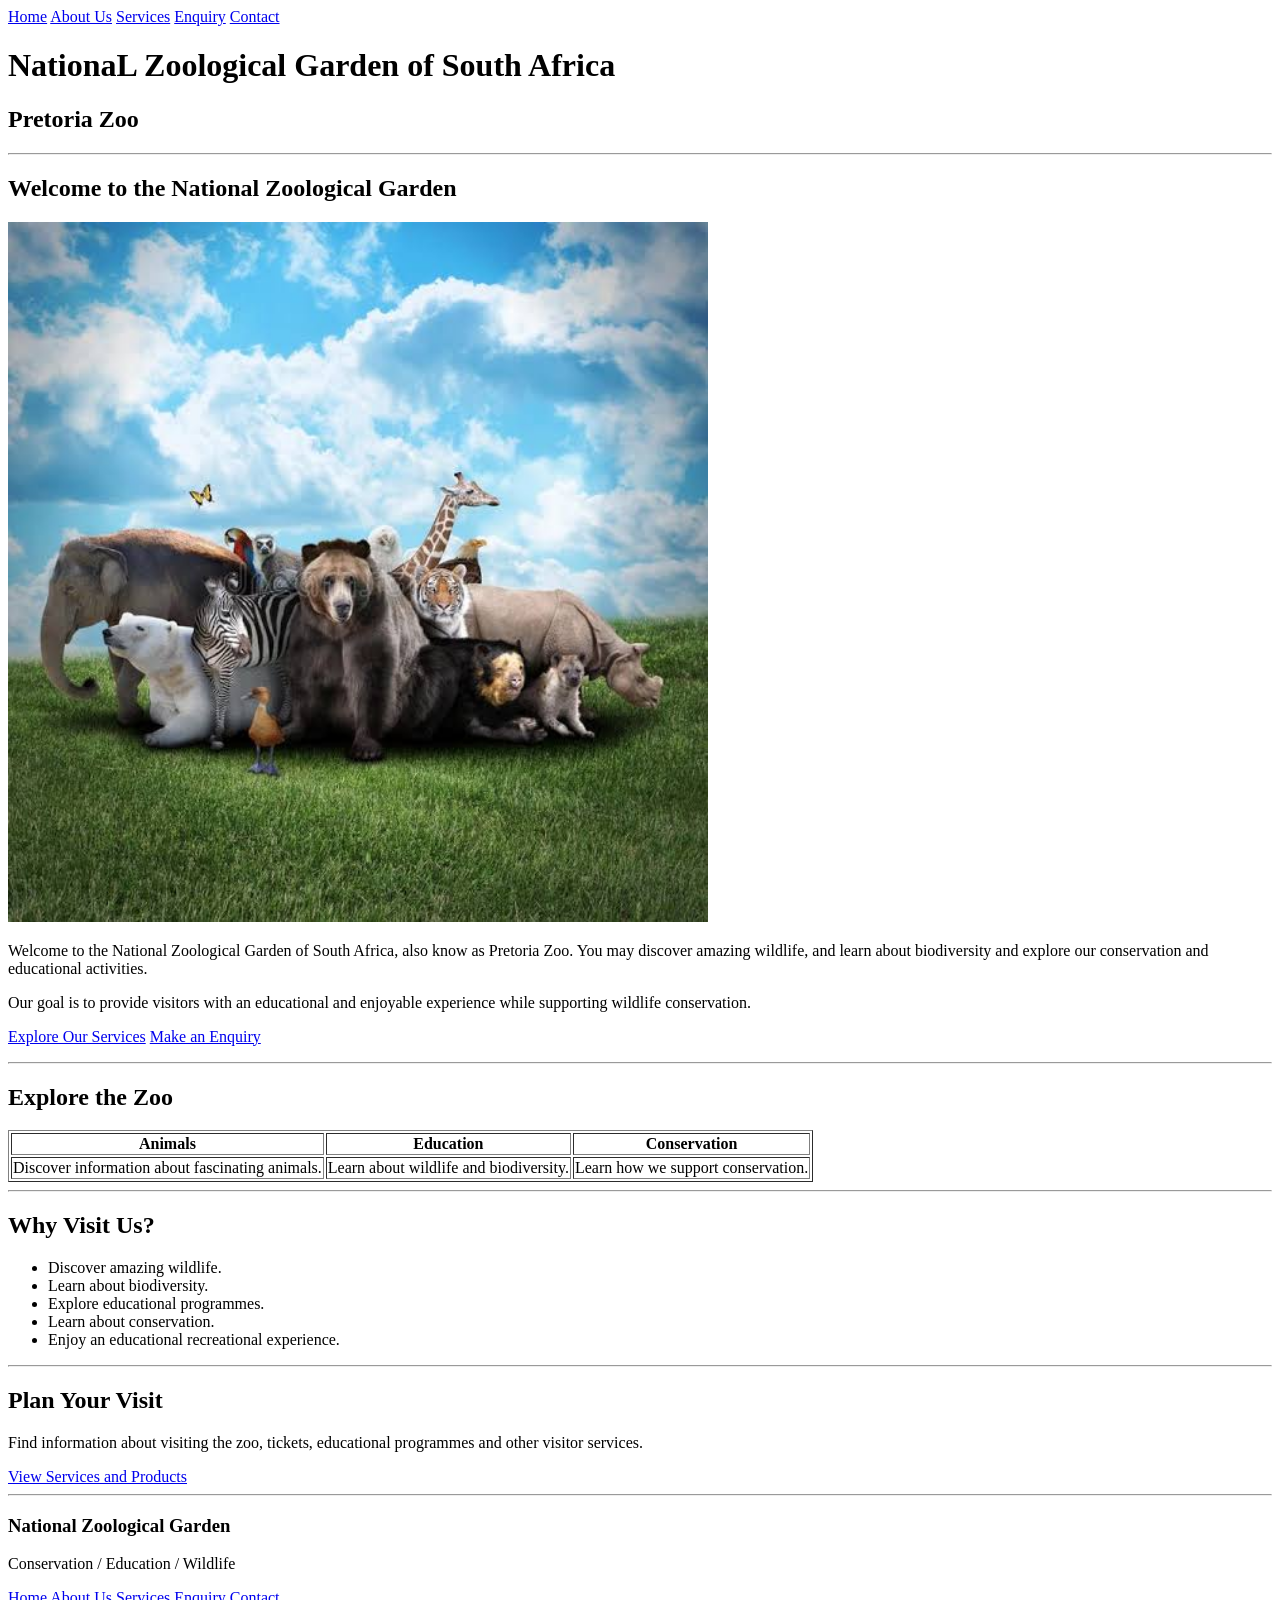
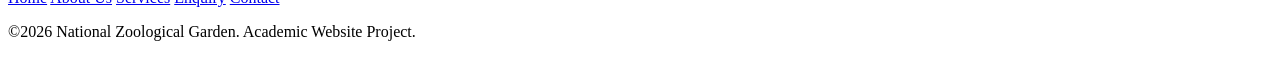
==== Index.html @ c48b3d7a "initial commit" ====
<!DOCTYPE html>
<html lang="en">
    <head>
        <meta charset="UTF-8">
        <meta name="viewport" content="width=device-width, initial-scale=1.0">
        <title>National Zoological Garden - Home</title>
    </head>
    <body>
        <header>
            <nav>
                <a href="index.html">Home</a>
                <a href="about.html">About Us</a>
                <a href="services.html">Services</a>
                <a href="enquiry.html">Enquiry</a>
                <a href="contact.html">Contact</a>
            </nav>
                <h1>NationaL Zoological Garden of South Africa</h1>
                <h2>Pretoria Zoo</h2>
        <hr>
        </header>
        <main>
            <section>
                <h2>Welcome to the National Zoological Garden</h2>
                <img src="images/zoo.jpg"
                    alt="National Zoological Garden"
                    width="700">
                <p>
                    Welcome to the National Zoological Garden of South Africa, 
                    also know as Pretoria Zoo. You may discover amazing wildlife, 
                    and learn about biodiversity and explore our conservation and 
                    educational activities.
                </p>
                <p>
                    Our goal is to provide visitors with an educational and 
                    enjoyable experience while supporting wildlife conservation.
                </p>
                <p>
                    <a href="services.html">Explore Our Services</a>
                    <a href="enquiry.html">Make an Enquiry</a>
                </p>
            </section>
            <hr>
            <section>
                <h2>Explore the Zoo</h2>
                <table border="1">
                    <tr>
                        <th>Animals</th>
                        <th>Education</th>
                        <th>Conservation</th>
                    </tr>
                    <tr>
                        <td>
                            Discover information about fascinating animals.
                        </td>
                        <td>
                            Learn about wildlife and biodiversity.
                        </td>
                        <td>
                            Learn how we support conservation.
                        </td>
                    </tr>
                </table>
            </section>
            <hr> 
            <section>
                <h2>Why Visit Us?</h2>
                <ul>
                    <li>Discover amazing wildlife.</li>
                    <li>Learn about biodiversity.</li>
                    <li>Explore educational programmes.</li>
                    <li>Learn about conservation.</li>
                    <li>Enjoy an educational recreational experience.</li>
                </ul>
            </section>
            <hr>
            <section>
                <h2>Plan Your Visit</h2>
                <p>
                    Find information about visiting the zoo, tickets,
                    educational programmes and other visitor services.
                </p>
                <a href="services.html">View Services and Products</a>
            </section>
        </main>
        <hr>
        <footer>
            <h3>National Zoological Garden</h3>
            <p>
                Conservation / Education / Wildlife
            </p>
            <p>
                <a href="index.html">Home</a>
                <a href="about.html">About Us</a>
                <a href="services.html">Services</a>
                <a href="enquiry.html">Enquiry</a>
                <a href="contact.html">Contact</a>
            </p>
            <p>
                &copy;2026 National Zoological Garden.
                Academic Website Project.
            </p>
        </footer>
    </body>
</html>
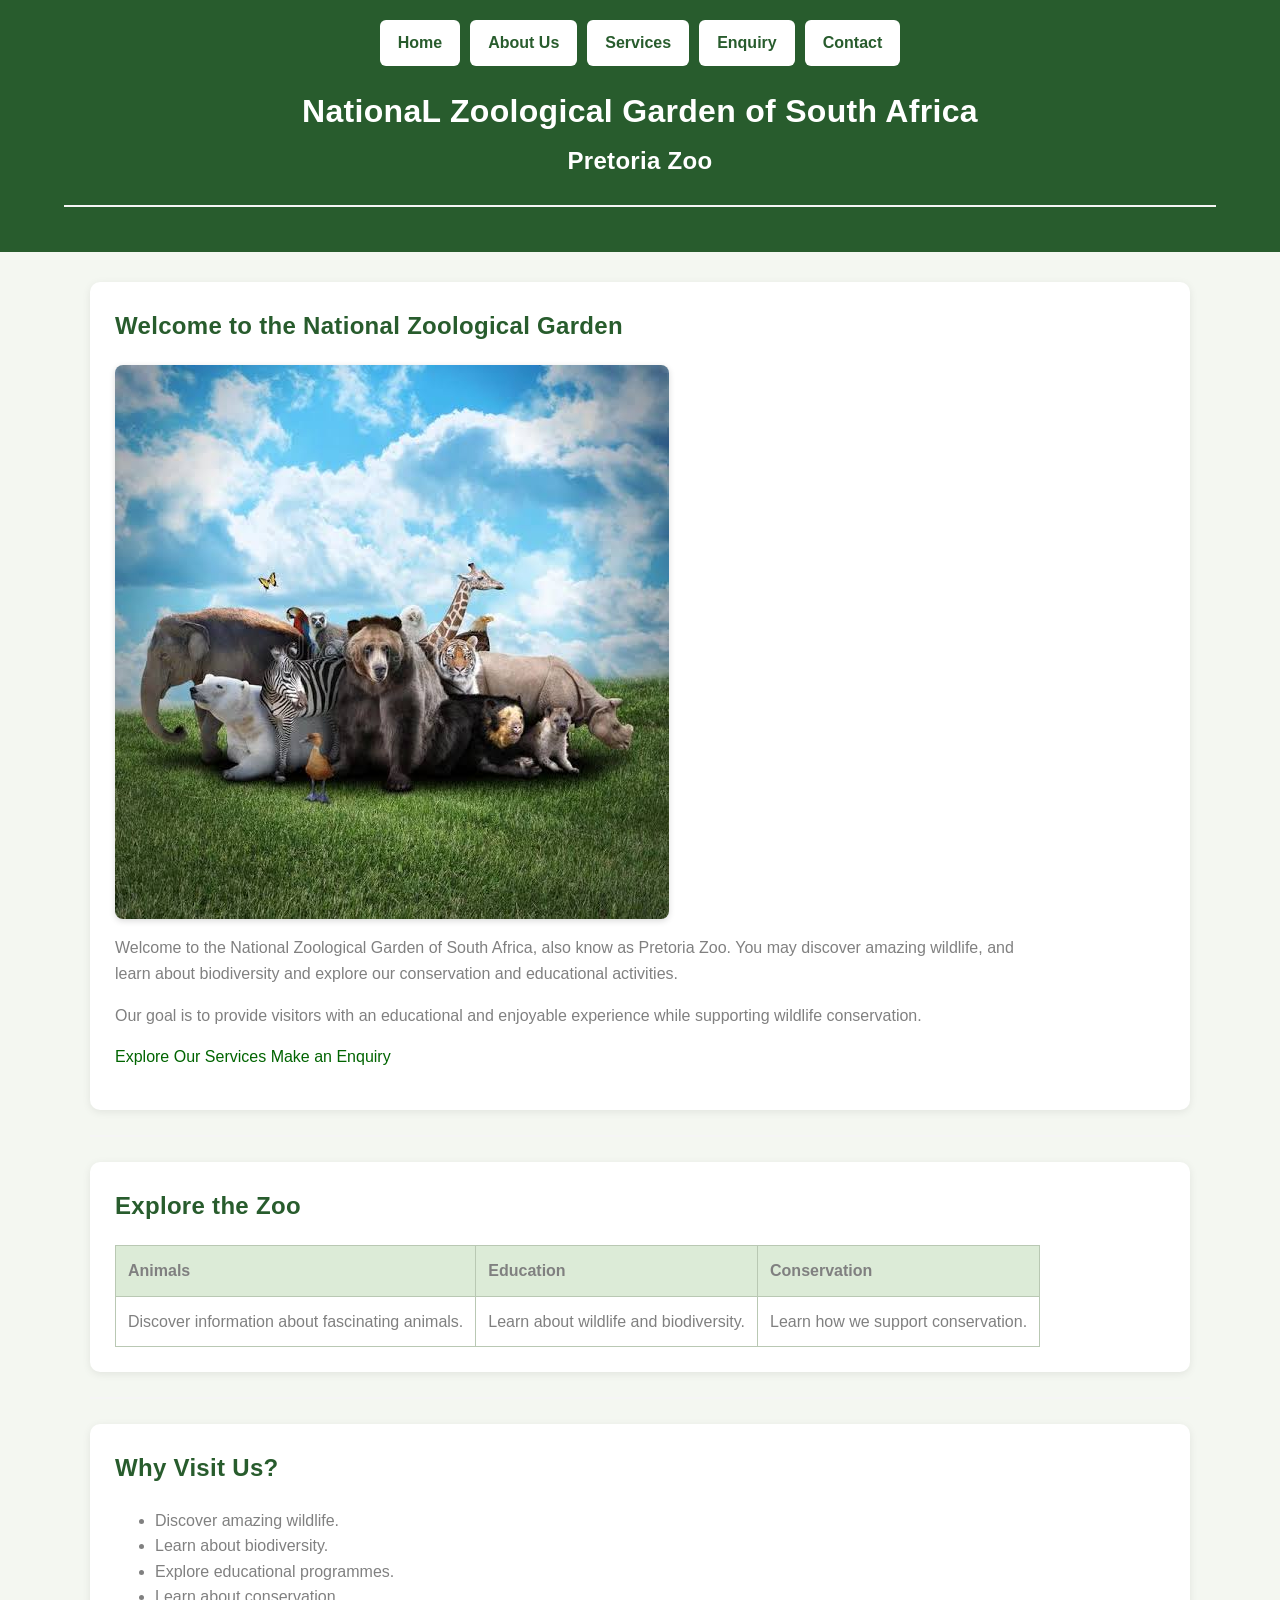
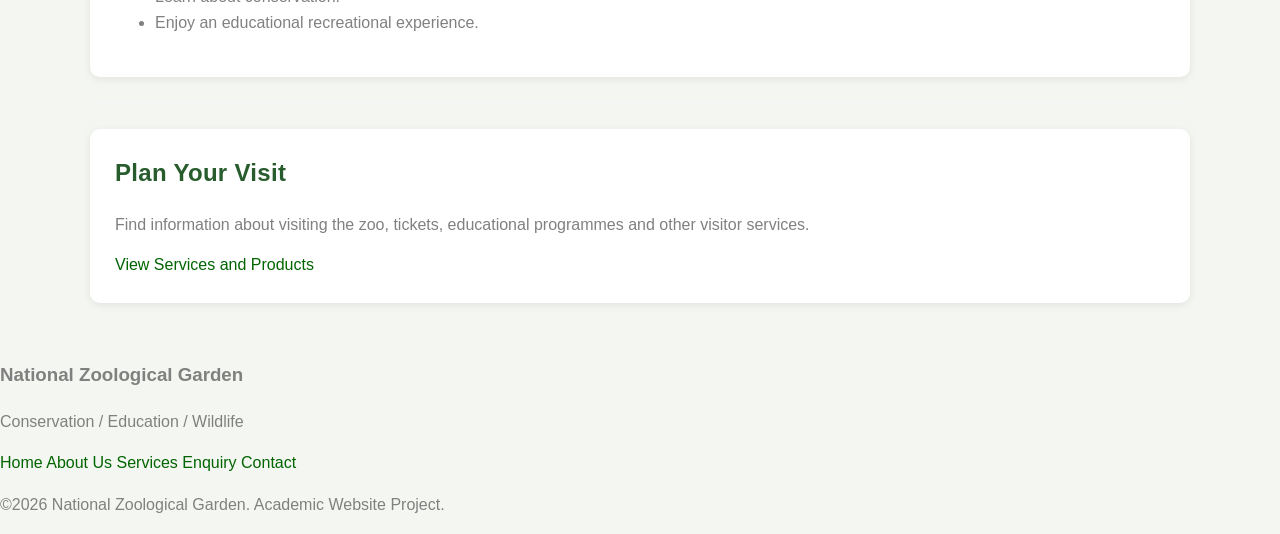
==== commit 589291ba: "initial commit" ====
--- a/Index.html
+++ b/Index.html
@@ -4,26 +4,26 @@
         <meta charset="UTF-8">
         <meta name="viewport" content="width=device-width, initial-scale=1.0">
         <title>National Zoological Garden - Home</title>
+        <link rel="stylesheet" href="css/style.css">
     </head>
-    <body>
-        <header>
-            <nav>
+    <body id="index-page" class="site-page">
+        <header class="site-header">
+            <nav class="main-nav">
                 <a href="index.html">Home</a>
                 <a href="about.html">About Us</a>
                 <a href="services.html">Services</a>
                 <a href="enquiry.html">Enquiry</a>
                 <a href="contact.html">Contact</a>
             </nav>
-                <h1>NationaL Zoological Garden of South Africa</h1>
-                <h2>Pretoria Zoo</h2>
+                <h1 class="page-title">NationaL Zoological Garden of South Africa</h1>
+                <h2 class="section-title">Pretoria Zoo</h2>
         <hr>
         </header>
-        <main>
-            <section>
-                <h2>Welcome to the National Zoological Garden</h2>
-                <img src="images/zoo.jpg"
-                    alt="National Zoological Garden"
-                    width="700">
+        <main class="site-main">
+            <section class="content-section">
+                <h2 class="section-title">Welcome to the National Zoological Garden</h2>
+                <img class="content-image" src="images/zoo.jpg"
+                    alt="National Zoological Garden">
                 <p>
                     Welcome to the National Zoological Garden of South Africa, 
                     also know as Pretoria Zoo. You may discover amazing wildlife, 
@@ -40,9 +40,9 @@
                 </p>
             </section>
             <hr>
-            <section>
-                <h2>Explore the Zoo</h2>
-                <table border="1">
+            <section class="content-section">
+                <h2 class="section-title">Explore the Zoo</h2>
+                <table class="data-table">
                     <tr>
                         <th>Animals</th>
                         <th>Education</th>
@@ -62,8 +62,8 @@
                 </table>
             </section>
             <hr> 
-            <section>
-                <h2>Why Visit Us?</h2>
+            <section class="content-section">
+                <h2 class="section-title">Why Visit Us?</h2>
                 <ul>
                     <li>Discover amazing wildlife.</li>
                     <li>Learn about biodiversity.</li>
@@ -73,8 +73,8 @@
                 </ul>
             </section>
             <hr>
-            <section>
-                <h2>Plan Your Visit</h2>
+            <section class="content-section">
+                <h2 class="section-title">Plan Your Visit</h2>
                 <p>
                     Find information about visiting the zoo, tickets,
                     educational programmes and other visitor services.
--- a/css/style.css
+++ b/css/style.css
@@ -0,0 +1,155 @@
+body {margin: 0;
+    padding: 0;
+    min-height: 100vh;
+    font-family: Arial, Helvetica, sans-serif;
+    background-size: cover;
+    background-position: center;
+    background-repeat: no-repeat;
+    background-attachment: fixed;
+    animation: movingBackground 10s infinite;}
+@keyframes movingBackground {
+    0% {background-image: url("../images/zoo.jpg");
+        background-position: center;}
+    14% {background-image: url("../images/zoo.jpg");
+        background-position: left center;}
+    15% {background-image: url("../images/lion.jpg");
+        background-position: center;}
+    29% {background-image: url("../images/lion.jpg");
+        background-position: right center;}
+    30% {background-image: url("../images/elephant.jpg");
+        background-position: center;}
+    44% {background-image: url("../images/elephant.jpg");
+        background-position: left center;}
+    45% {background-image: url("../images/giraffe.jpg");
+        background-position: center;}
+    59% {background-image: url("../images/giraffe.jpg");
+        background-position: right center;}
+    60% {background-image: url("../images/rhino.jpg");
+        background-position: center;}
+    74% {background-image: url("../images/rhino.jpg");
+        background-position: left center;}
+    75% {background-image: url("../images/zebra.jpg");
+        background-position: center;}
+    89% {background-image: url("../images/zebra.jpg");
+        background-position: right center;}
+    90% {background-image: url("../images/education.jpg");
+        background-position: center;}
+    100% {background-image: url("../images/education.jpg");
+        background-position: left center;}}
+/* ---------- TAG SELECTORS ---------- */
+* {box-sizing: border-box;}
+html {scroll-behavior: smooth;}
+body {margin: 0;
+    padding: 0;
+    font-family: Arial, Helvetica, sans-serif;
+    line-height: 1.6;
+    background: white;
+    color: gray;}
+h1,h2,h3 {margin-top: 0;}
+p {max-width: 900px;}
+a {color: darkgreen;
+    text-decoration: none;}
+a:hover {text-decoration: underline;}
+img {max-width: 100%;
+    height: auto;}
+hr {border: 0;
+    border-top: 2px solid whitesmoke;
+    margin: 25px 0;}
+table {width: 100;
+        border-collapse: collapse;}
+th,td {padding: 12px;
+        border: 1px solid #b9c8b3;
+        text-align: left;}
+th {background: #dcebd7;}
+input,select,textarea,button {font: inherit;}
+
+/* ---------- ID SELECTORS ---------- */
+#index-page {background: #f4f7f1;}
+#about-page {background: #f2f7f0;}
+#services-page {background: #f5f8f3;}
+#enquiry-page {background: #f3f7f1;}
+#contact-page {background: #f4f7f2;}
+
+/* ---------- CLASS SELECTORS ---------- */
+.site-header {background: #285c2d;
+            color: white;
+            padding: 20px 5%;
+            text-align: center;}
+.main-nav {display: flex;
+        flex-wrap: wrap;
+        justify-content: center;
+        gap: 10px;
+        margin-bottom: 20px;}
+.main-nav a {display: inline-block;
+        padding: 10px 18px;
+        background: #ffff;
+        color: #285c2d;
+        border-radius: 6px;
+        font-weight: bold;}
+.main-nav a:hover {background: #dcebd7;
+                text-decoration: none;}
+.site-main {width: min(1100px, 92%);
+            margin: 30px auto;}
+.content-section {background: #ffff;
+                padding: 25px;
+                margin-bottom: 25px;
+                border-radius: 10px;
+                box-shadow: 0 2px 8px rgba(0, 0, 0, 0.08);}
+.page-title {margin-bottom: 5px;
+            font-size: 2rem;}
+.section-title {color: #285c2d;}
+.content-image {display: block;
+                width: auto;
+                max-width: 100%;
+                margin: 15px 0;
+                border-radius: 8px;}
+.data-table {margin-top: 15px;
+            overflow: hidden;}
+.enquiry-form {max-width: 800px;}
+.enquiry-form fieldset {margin-bottom: 20px;
+                        padding: 20px;
+                        border: 1px solid #b9c8b3;
+                        border-radius: 8px;}
+.enquiry-form legend {padding: 0 8px;
+                    font-weight: bold;
+                    color: #285c2d;}
+.enquiry-form input,.enquiry-form select,.enquiry-form textarea {width: 100%;
+                                                                padding: 10px;
+                                                                margin: 5px 0 15px;
+                                                                border: 1px solid #9eae98;
+                                                                border-radius: 5px;}
+.enquiry-form textarea {min-height: 120px;
+                        resize: vertical;}
+.enquiry-form button,.enquiry-form input[type="submit"] {width: auto;
+                                                        padding: 10px 20px;
+                                                        border: 0;
+                                                        border-radius: 6px;
+                                                        background: #285c2d;
+                                                        color: white;
+                                                        cursor: pointer;}
+.enquiry-form button:hover,.enquiry-form input[type="submit"]:hover {background: #1d4522;}
+
+/* ---------- COMPOUND SELECTORS ---------- */
+.site-header h1.page-title {color: white;}
+.site-header h2.section-title {color: white;}
+.content-section p {margin-bottom: 15px;}
+.content-section img.content-image {box-shadow: 0 2px 6px rgba(0, 0, 0, 0.15);}
+.data-table th,.data-table td {vertical-align: top;}
+.main-nav a[href="index.html"] {font-weight: bold;}
+.enquiry-form input[type="text"]
+.enquiry-form input[type="email"] {background: white;}
+
+/* ---------- GROUPING SELECTORS ---------- */
+.page-title,.section-title {letter-spacing: 0.3px;}
+.main-nav a,.enquiry-form button,.enquiry-form input[type="submit"] {transition: background 0.2s ease, transform 0.2s ease;}
+.main-nav a:hover,.enquiry-form button:hover,.enquiry-form input[type="submit"]:hover {transform: translate(-1px);}
+@media (max-width: 700px) {.site-header {padding: 15px 4%;}
+.main-nav {flex-direction: column;
+        align-items: stretch;}
+.main-nav a {text-align: center;}
+.site-main {width: 94%;
+        margin: 20px auto;}
+.content-section {padding: 18px;}
+.page-title {font-size: 1.6rem;}
+.data-table {display: block;
+        overflow-x: auto;}}
